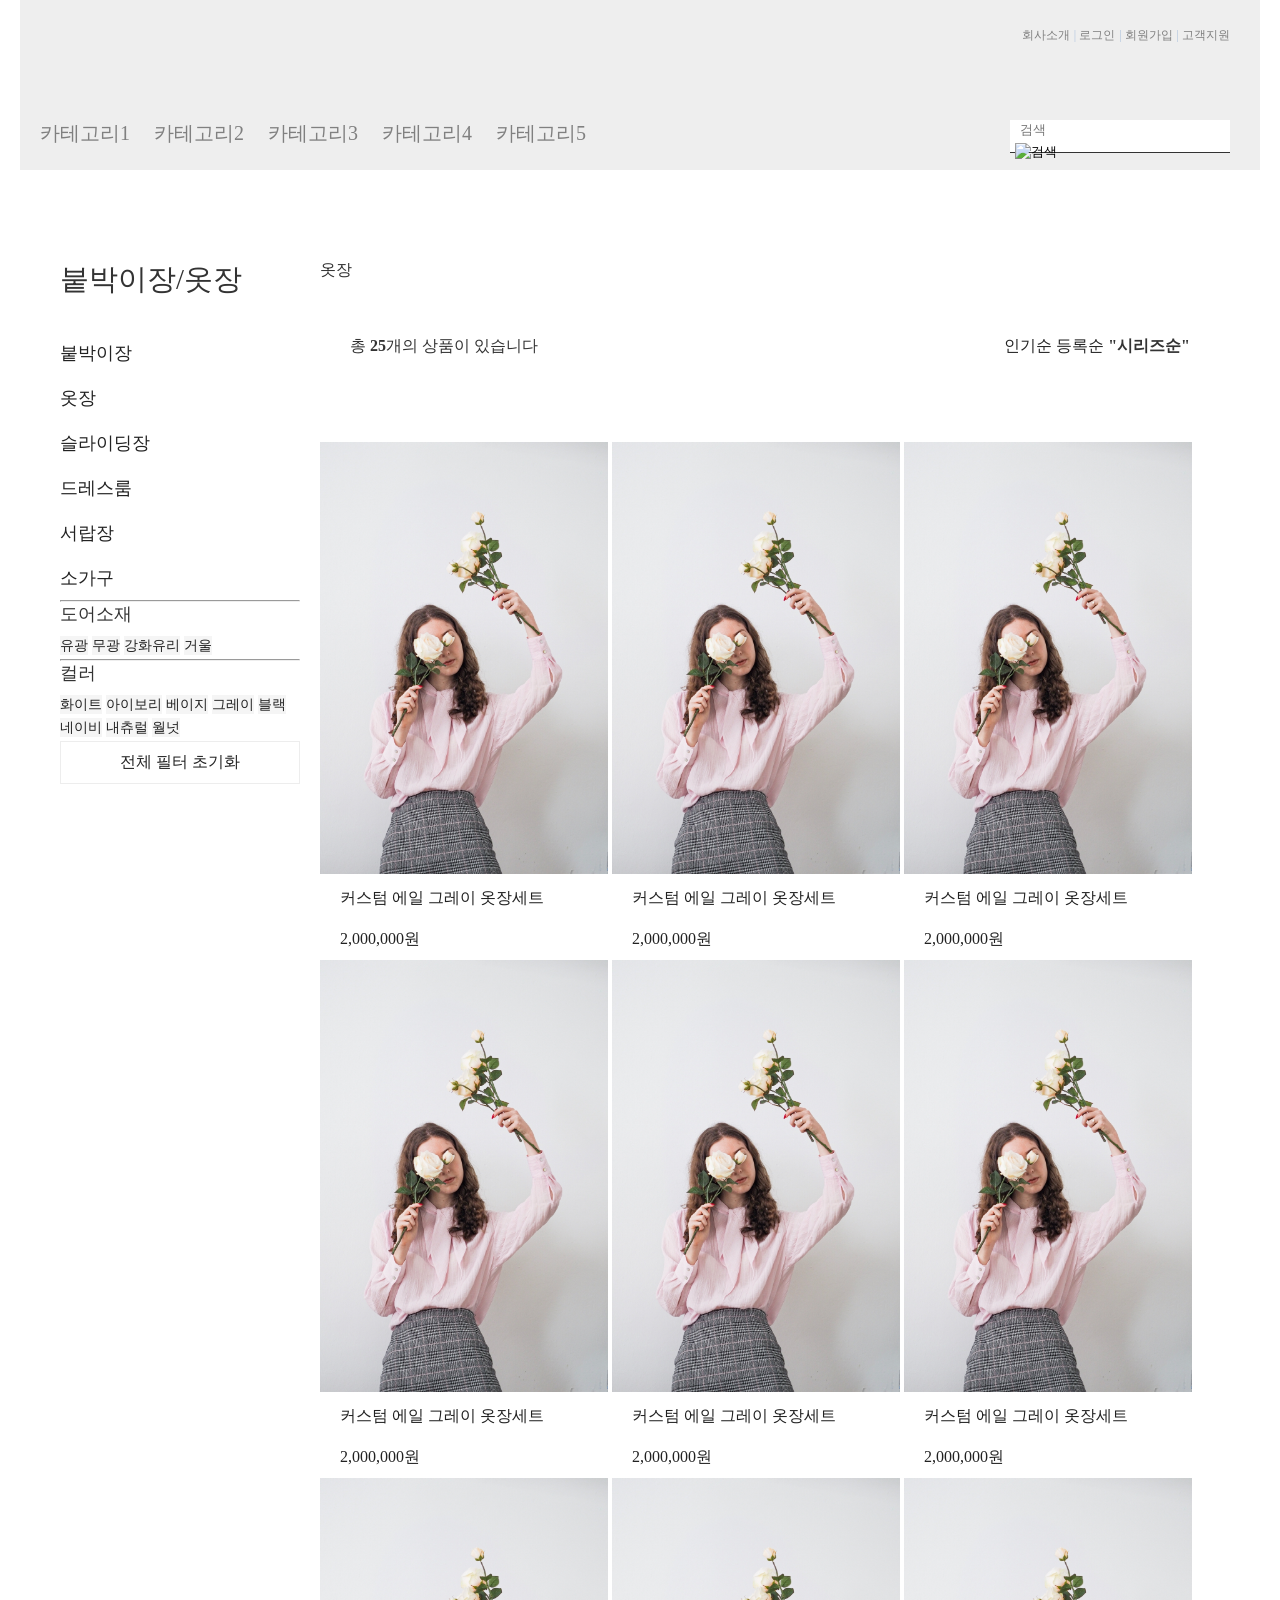
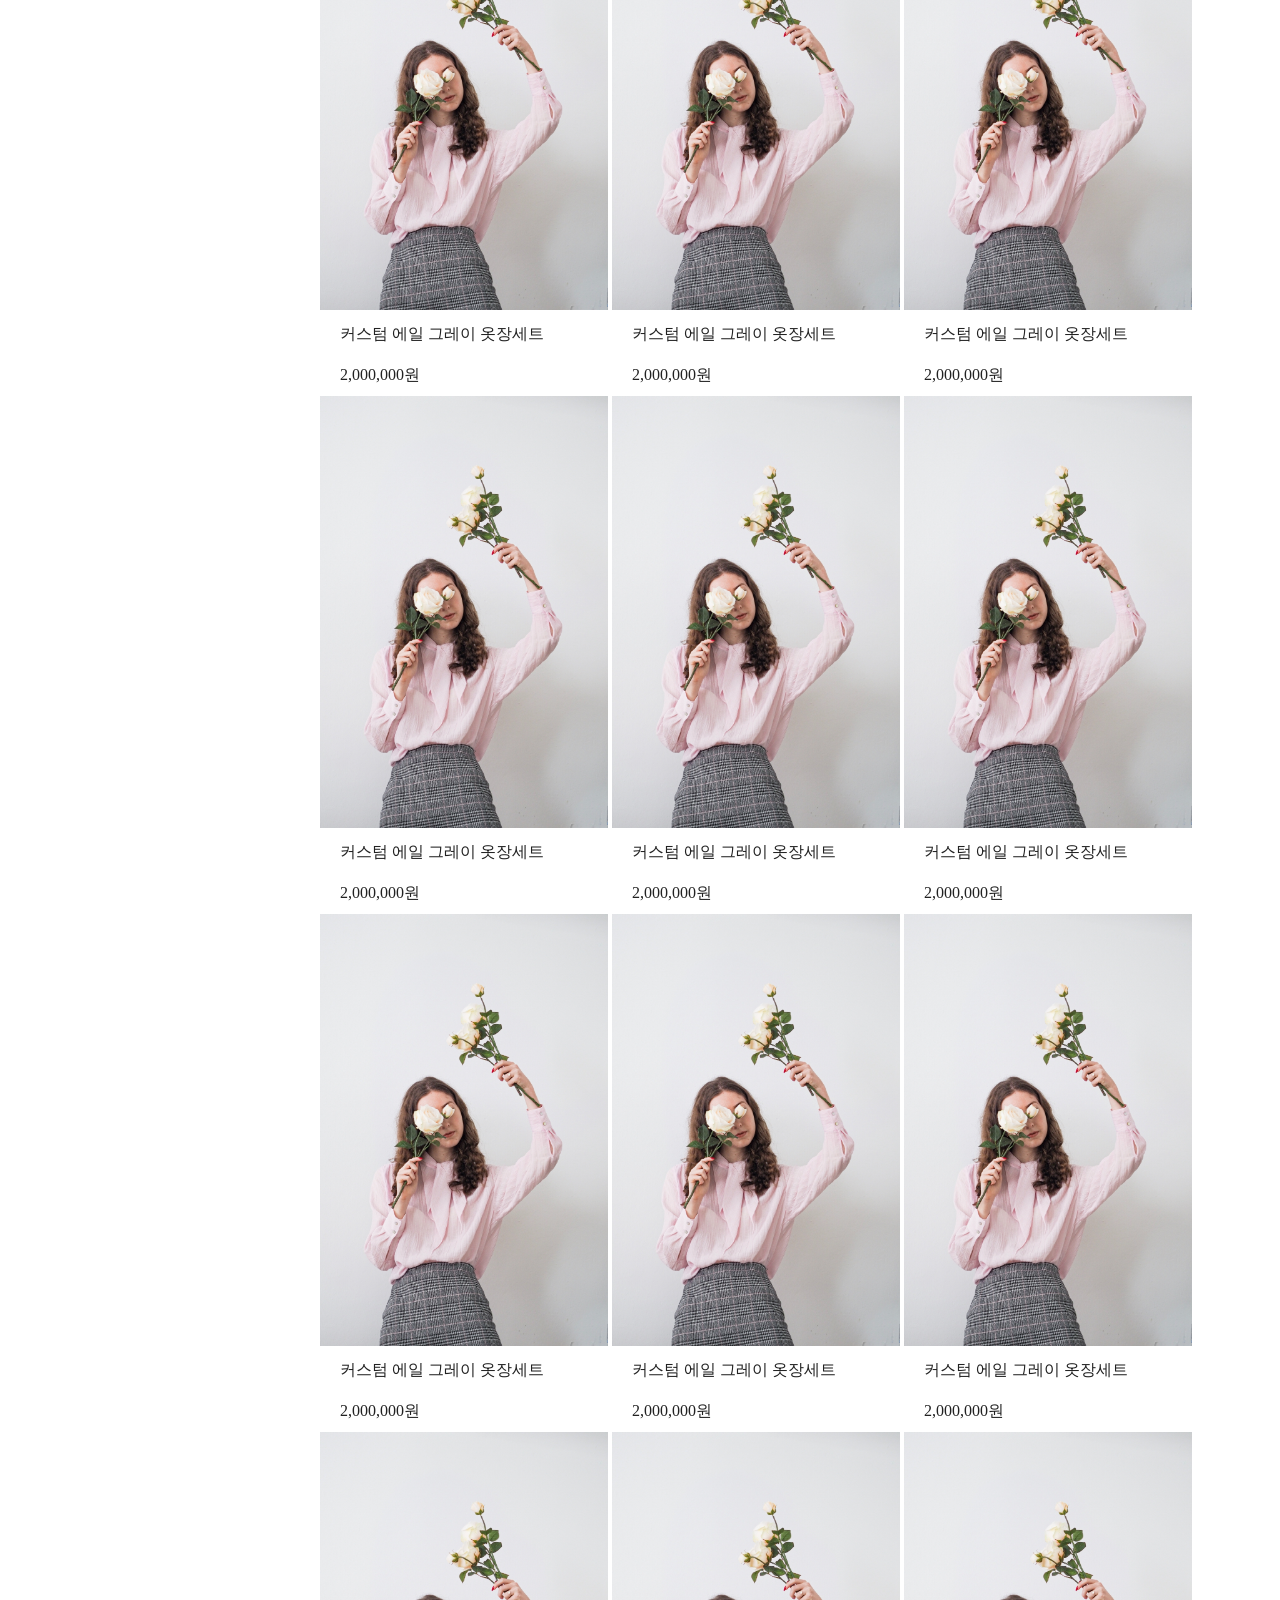
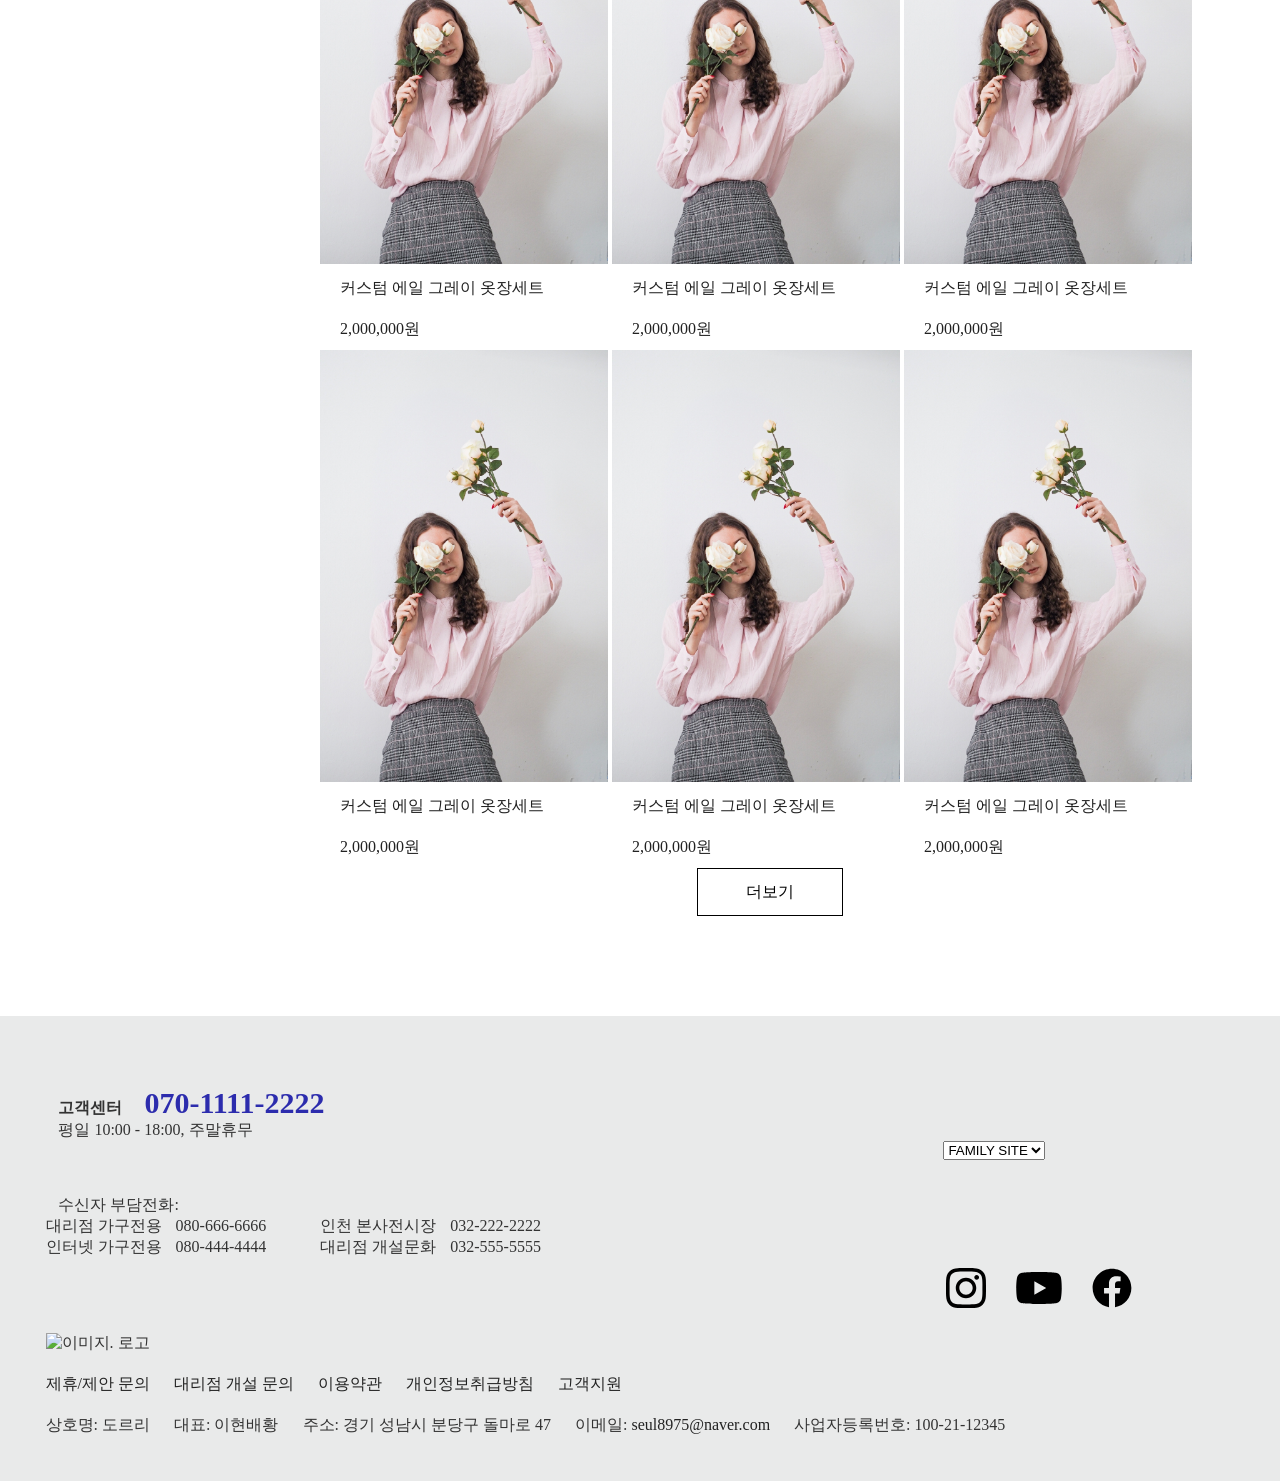
==== project/index.html @ b9e24cec "프로젝트 파일" ====
<!DOCTYPE html>
<html lang="en">

<head>
    <meta charset="UTF-8">
    <meta http-equiv="X-UA-Compatible" content="IE=edge">
    <meta name="viewport" content="width=device-width, initial-scale=1.0">
    <title>상품 목록 페이지</title>
    <link rel="stylesheet" href="./CSS/index.css">
</head>

<body>
    <div id="wrap">
        <div id="header">
            <div class="headerTop">
                <div class="mainLogo">tipsy</div>
                <div class="serviceTab">
                    <ul class="serviceTabList">
                        <li><a href="#">회사소개</a></li>
                        <li><a href="#">로그인</a></li>
                        <li><a href="#">회원가입</a></li>
                        <li><a href="#">고객지원</a></li>
                    </ul>
                </div>
            </div>
            <div class="headerMenu">
                <div class="mainCategories">
                    <ul class="mainCategoryList">
                        <li><a href="#">카테고리1</a></li>
                        <li><a href="#">카테고리2</a></li>
                        <li><a href="#">카테고리3</a></li>
                        <li><a href="#">카테고리4</a></li>
                        <li><a href="#">카테고리5</a></li>
                    </ul>
                </div>
                <div class="mainSearch">
                    <div class="Searchform">
                        <form action="#">
                            <input type="search" id="searchbar" name="mainSearch" placeholder="검색">
                            <button type="submit">
                                <img src="./image/search.png" alt="검색">
                            </button>
                        </form>
                    </div>
                </div>
            </div>
        </div>

        <div id="container">
            <div id="search">
                <div class="search_tit pageTit">붙박이장/옷장</div>
                <div class="search_list cate_list">
                    <div class="cate_list_item"><a href="#">붙박이장</a></div>
                    <div class="cate_list_item"><a href="#">옷장</a></div>
                    <div class="cate_list_item"><a href="#">슬라이딩장</a></div>
                    <div class="cate_list_item"><a href="#">드레스룸</a></div>
                    <div class="cate_list_item"><a href="#">서랍장</a></div>
                    <div class="cate_list_item"><a href="#">소가구</a></div>
                </div>
                <hr>
                <div class="searchSorter">
                    <div class="sortListCon">
                        <dl>
                            <dt>도어소재</dt>
                            <dd>
                                <ul class="sortList">
                                    <li><a href="#">유광</a></li>
                                    <li><a href="#">무광</a></li>
                                    <li><a href="#">강화유리</a></li>
                                    <li><a href="#">거울</a></li>
                                </ul>
                            </dd>
                            <hr>
                            <dl>
                                <dt>컬러</dt>
                                <dd>
                                    <ul class="sortList">
                                        <li><a href="#">화이트</a></li>
                                        <li><a href="#">아이보리</a></li>
                                        <li><a href="#">베이지</a></li>
                                        <li><a href="#">그레이</a></li>
                                        <li><a href="#">블랙</a></li>
                                        <li><a href="#">네이비</a></li>
                                        <li><a href="#">내츄럴</a></li>
                                        <li><a href="#">월넛</a></li>
                                    </ul>
                                </dd>
                            </dl>
                        </dl>
                    </div>
                    <div class="sortFilter">
                        <a href="#">전체 필터 초기화</a>
                    </div>
                </div>
            </div>
            <div id="contents">
                <p class="pageTit">옷장</p>
                <div class="listStyle1" id="prod_schview">
                    <div class="listInfo1">
                        <p class="listLeng"> 총 <b>25</b>개의 상품이 있습니다</p>
                        <ul class="listSort">
                            <li><a href="java">인기순</a></li>
                            <li><a href="java">등록순</a></li>
                            <li><span class="txt_blue">"시리즈순"</span></li>
                        </ul>
                    </div>
                    <ul id="productList" class="list">
                        <li><a href="" target="_blank">
                                <div class="img"><img src="./image/flower1.jpg" alt="상품 이미지"></div>
                                <div class="tit">
                                    <p>커스텀 에일 그레이 옷장세트</p>
                                </div>
                                <p class="price">2,000,000원</p>
                            </a></li>
                        <li><a href="" target="_blank">
                                <div class="img"><img src="./image/flower1.jpg" alt="상품 이미지"></div>
                                <div class="tit">
                                    <p>커스텀 에일 그레이 옷장세트</p>
                                </div>
                                <p class="price">2,000,000원</p>
                            </a></li>
                        <li><a href="" target="_blank">
                                <div class="img"><img src="./image/flower1.jpg" alt="상품 이미지"></div>
                                <div class="tit">
                                    <p>커스텀 에일 그레이 옷장세트</p>
                                </div>
                                <p class="price">2,000,000원</p>
                            </a></li>
                        <li><a href="" target="_blank">
                                <div class="img"><img src="./image/flower1.jpg" alt="상품 이미지"></div>
                                <div class="tit">
                                    <p>커스텀 에일 그레이 옷장세트</p>
                                </div>
                                <p class="price">2,000,000원</p>
                            </a></li>
                        <li><a href="" target="_blank">
                                <div class="img"><img src="./image/flower1.jpg" alt="상품 이미지"></div>
                                <div class="tit">
                                    <p>커스텀 에일 그레이 옷장세트</p>
                                </div>
                                <p class="price">2,000,000원</p>
                            </a></li>
                        <li><a href="" target="_blank">
                                <div class="img"><img src="./image/flower1.jpg" alt="상품 이미지"></div>
                                <div class="tit">
                                    <p>커스텀 에일 그레이 옷장세트</p>
                                </div>
                                <p class="price">2,000,000원</p>
                            </a></li>
                        <li><a href="" target="_blank">
                                <div class="img"><img src="./image/flower1.jpg" alt="상품 이미지"></div>
                                <div class="tit">
                                    <p>커스텀 에일 그레이 옷장세트</p>
                                </div>
                                <p class="price">2,000,000원</p>
                            </a></li>
                        <li><a href="" target="_blank">
                                <div class="img"><img src="./image/flower1.jpg" alt="상품 이미지"></div>
                                <div class="tit">
                                    <p>커스텀 에일 그레이 옷장세트</p>
                                </div>
                                <p class="price">2,000,000원</p>
                            </a></li>
                        <li><a href="" target="_blank">
                                <div class="img"><img src="./image/flower1.jpg" alt="상품 이미지"></div>
                                <div class="tit">
                                    <p>커스텀 에일 그레이 옷장세트</p>
                                </div>
                                <p class="price">2,000,000원</p>
                            </a></li>
                        <li><a href="" target="_blank">
                                <div class="img"><img src="./image/flower1.jpg" alt="상품 이미지"></div>
                                <div class="tit">
                                    <p>커스텀 에일 그레이 옷장세트</p>
                                </div>
                                <p class="price">2,000,000원</p>
                            </a></li>
                        <li><a href="" target="_blank">
                                <div class="img"><img src="./image/flower1.jpg" alt="상품 이미지"></div>
                                <div class="tit">
                                    <p>커스텀 에일 그레이 옷장세트</p>
                                </div>
                                <p class="price">2,000,000원</p>
                            </a></li>
                        <li><a href="" target="_blank">
                                <div class="img"><img src="./image/flower1.jpg" alt="상품 이미지"></div>
                                <div class="tit">
                                    <p>커스텀 에일 그레이 옷장세트</p>
                                </div>
                                <p class="price">2,000,000원</p>
                            </a></li>
                        <li><a href="" target="_blank">
                                <div class="img"><img src="./image/flower1.jpg" alt="상품 이미지"></div>
                                <div class="tit">
                                    <p>커스텀 에일 그레이 옷장세트</p>
                                </div>
                                <p class="price">2,000,000원</p>
                            </a></li>
                        <li><a href="" target="_blank">
                                <div class="img"><img src="./image/flower1.jpg" alt="상품 이미지"></div>
                                <div class="tit">
                                    <p>커스텀 에일 그레이 옷장세트</p>
                                </div>
                                <p class="price">2,000,000원</p>
                            </a></li>
                        <li><a href="" target="_blank">
                                <div class="img"><img src="./image/flower1.jpg" alt="상품 이미지"></div>
                                <div class="tit">
                                    <p>커스텀 에일 그레이 옷장세트</p>
                                </div>
                                <p class="price">2,000,000원</p>
                            </a></li>
                        <li><a href="" target="_blank">
                                <div class="img"><img src="./image/flower1.jpg" alt="상품 이미지"></div>
                                <div class="tit">
                                    <p>커스텀 에일 그레이 옷장세트</p>
                                </div>
                                <p class="price">2,000,000원</p>
                            </a></li>
                        <li><a href="" target="_blank">
                                <div class="img"><img src="./image/flower1.jpg" alt="상품 이미지"></div>
                                <div class="tit">
                                    <p>커스텀 에일 그레이 옷장세트</p>
                                </div>
                                <p class="price">2,000,000원</p>
                            </a></li>
                        <li><a href="" target="_blank">
                                <div class="img"><img src="./image/flower1.jpg" alt="상품 이미지"></div>
                                <div class="tit">
                                    <p>커스텀 에일 그레이 옷장세트</p>
                                </div>
                                <p class="price">2,000,000원</p>
                            </a></li>
                        <li><a href="" target="_blank">
                                <div class="img"><img src="./image/flower1.jpg" alt="상품 이미지"></div>
                                <div class="tit">
                                    <p>커스텀 에일 그레이 옷장세트</p>
                                </div>
                                <p class="price">2,000,000원</p>
                            </a></li>
                        <li><a href="" target="_blank">
                                <div class="img"><img src="./image/flower1.jpg" alt="상품 이미지"></div>
                                <div class="tit">
                                    <p>커스텀 에일 그레이 옷장세트</p>
                                </div>
                                <p class="price">2,000,000원</p>
                            </a></li>
                        <li><a href="" target="_blank">
                                <div class="img"><img src="./image/flower1.jpg" alt="상품 이미지"></div>
                                <div class="tit">
                                    <p>커스텀 에일 그레이 옷장세트</p>
                                </div>
                                <p class="price">2,000,000원</p>
                            </a></li>

                    </ul>
                </div>
                <div class="btnSection">
                    <a href="#" class="btnMore btnMore_prod">더보기</a>
                </div>
            </div>
        </div>
        <!-- ===================================================================================== -->
        <div id="footer" style="width: 100%;">
            <div class="footer_cover">
                <div>
                    <!-- 고객센터 -->
                    <div class="CustomerService">
                        <div class="foot_margin_top1">
                            <span>고객센터</span>
                            <strong>070-1111-2222</strong>
                            <p>평일 10:00 - 18:00, 주말휴무</p>
                        </div>

                        <div class="FamilySite">
                            <label for="family site" name="family"></label>

                            <select name="family" id="family site">
                                <option value="FAMILY SITE">FAMILY SITE</option>
                                <option value="술칭구">술칭구</option>
                                <option value="칭구칭구">칭구칭구</option>
                                <option value="호이호이">호이호이</option>
                                <option value="뇸뇸뇸">뇸뇸뇸</option>
                                <option value="마지막 칭구">마지막 칭구</option>
                            </select>
                        </div>
                    </div>

                    <div class="nf">
                        <div class="foot_margin_top2">수신자 부담전화:</div>
                        <ul class="foot_list1">
                            <li>대리점 가구전용</li>
                            <li>080-666-6666</li>
                            <li>인천 본사전시장</li>
                            <li>032-222-2222</li>
                        </ul>
                    </div>

                    <div>
                        <ul class="foot_list2">
                            <li>인터넷 가구전용</li>
                            <li>080-444-4444</li>
                            <li>대리점 개설문화</li>
                            <li>032-555-5555</li>
                        </ul>
                    </div>

                    <div class="foot_margin_top3">
                        <ul class="sns_src">
                            <li>
                                <a href="https://www.instagram.com" target="_blank">인스타그램
                                    <!-- <img src="./image/instagram.svg" alt="인스타 링크 입니다"> -->
                                </a>
                            </li>
                            <li>
                                <a href="https://www.youtube.com" target="_blank">유튜브
                                    <!-- <img src="./image/youtube.svg" alt="유튜브 링크 입니다"> -->
                                </a>
                            </li>
                            <li>
                                <a href="https://www.facebook.com" target="_blank">페이스북
                                    <!-- <img src="./image/facebook.svg" alt="페이스북 링크 입니다"> -->
                                </a>

                            </li>
                            <li>
                                <a href="https://twitter.com" target="_blank">트위터
                                    <!-- <img src="./image/twitter.svg" alt="트위터 링크 입니다"> -->
                                </a>
                            </li>
                        </ul>
                    </div>

                    <div class="foot_margin_top4 foot_logo">
                        <img src="./image/jeep_logo.png" alt="이미지. 로고">
                    </div>

                    <div class="foot_margin_top5 ">
                        <ul class="foot_list3">
                            <li><a href="">제휴/제안 문의</a></li>
                            <li><a href="">대리점 개설 문의</a></li>
                            <li><a href="">이용약관</a></li>
                            <li><a href="">개인정보취급방침</a></li>
                            <li><a href="">고객지원</a></li>
                        </ul>
                    </div>

                    <div class="top_margin_6">
                        <ul class="foot_list4">
                            <li>상호명: 도르리</li>
                            <li>대표: 이현배황</li>
                            <li>주소: 경기 성남시 분당구 돌마로 47</li>
                            <li>이메일:
                                <a href="mailto:seul8975@naver.com" title="스팸성 메일 차단">seul8975@naver.com</a>
                            </li>
                            <li>사업자등록번호: 100-21-12345</li>
                        </ul>
                    </div>
                </div>
            </div>
        </div>
    </div>

</body>

</html>
---- project/CSS/index.css ----
/* =========공통 속성=========== */

* {
    margin: 0;
    padding: 0;
    list-style: none;
}

body {
    /* margin: 0 auto; */
    color: #333;
    word-wrap: break-word;
    word-break: keep-all;
}

div {
    /* border: 1px solid; */
}

a {
    color: #222;
    text-decoration: none;
    outline: none;
}

#header {
    background-color: rgb(238, 238, 238);
    max-width: 1240px;
    margin: 0 auto;

}

/* 로고 & 로그인 메뉴 전체 */
.headerTop {
    line-height: 70px;
    white-space: nowrap;
    display: flex;
    justify-content: space-between;
}

/* 카테고리 & 검색창 전체 */
.headerBottom {
    height: 100px;
    white-space: nowrap;
}

.headerMenu {
    height: 50px;
    padding-top: 50px;
    display: flex;
    justify-content: space-between;
}

/* 로고 */
.mainLogo {
    display: inline-block;
    background-image: url(../image/logo.png);
    background-position: left;
    width: 200px;
    text-indent: -9999em;
}

/* 로그인탭 */
.serviceTab {
    margin-top: 10px;
    line-height: 3em;
}

.serviceTabList {
    white-space: nowrap;
}

.serviceTabList li {
    display: inline-block;
    font-size: 12px;
}

.serviceTabList li a {
    color: grey;
}

.serviceTabList li+li::before {
    content: " | ";
    color: lightsteelblue;
}

/* 카테고리탭 */
.mainCategories {
    display: inline-block;
    margin-left: 10px;
    /* margin-top: -10px; */
    white-space: nowrap;
}

.mainCategoryList li {
    display: inline-block;
    font-size: 20px;
    margin: 0 10px;
}

.mainCategoryList li a {
    color: grey;
}

.categoryIcon {
    background: url(../image/noun-menu-928567.png) left/60px no-repeat;
}

.categoryIcon span {
    margin-left: 60px;
    margin-right: 40px;
    font-size: 24px;
}

/* 검색창 */
.mainSearch {
    display: inline-block;
    width: 220px;
    height: 32px;
    background-color: white;
    border-bottom: 1px solid;
}

input {
    border: none;
    background: white;
    margin-left: 10px;
}

button img {
    height: 20px;
    vertical-align: middle;
    margin: 5px;
}

button {
    border: none;
    background: none;
}

.mainSearch,
.serviceTab {
    margin-right: 30px;
}

/* ############################### container전체 ############################ */

#container {
    max-width: 1240px;
    display: flex;
    padding: 0 40px 100px 40px;
    margin: 0 auto;
    box-sizing: border-box;
    clear: both;
}


/* ################################### 왼쪽 네비게이션바 ################################### */

#search {
    width: 240px;
    /* border: 1px solid; */
}

.search_tit {
    margin-left: 0;
    font-size: 1.8em;
}

.pageTit {
    padding: 90px 0 30px 0;
}

.search_list.cate_list .cate_list_item {
    padding: 10px 0;
    font-size: 1.15em;
}

.searchSorter dl dt {
    font-size: 1.1em;
    margin-bottom: 10px;
}

.searchSorter dl dd ul li {
    display: inline-block;
    margin-bottom: 4px;
    font-size: .9em;
    background-color: #f5f5f5;
}

.sortList {
    margin: 0;
    padding: 0;
}

.searchSorter .sortFilter {
    text-align: center;
    border: 1px solid #ededed;
}

.searchSorter .sortFilter a {
    display: block;
    padding: 10px 0;
}

/* ################################### 메인콘텐트 ################################### */
#contents {
    flex: 1;
    margin-left: 20px;
}

#productList {
    margin-top: 60px;
}

div[class="img"]>img,
.btnMore,
li {
    display: inline-block;
}

.listInfo1 {
    padding: 25px 30px;
}


.listLeng {
    float: left;

}

.listStyle1 .list>li {
    width: 32%;
}

div[class="img"]>img {
    width: 100%;

}

.tit>p,
.price {
    /* float: left; */
    padding: 10px;
    margin-left: 10px;
}

.listSort {
    margin-left: 200px;
    text-align: right;
}

.btnMore {
    min-width: 146px;
    line-height: 46px;
    color: black;
    background-color: white;
    box-sizing: border-box;
    border: solid 1px;
}

.btnSection {
    text-align: center;
    width: 100%;

}


/* ####################################/////footer/////############################################## */


/* ####################################/////footer/////############################################## */
/* footer */

#footer {
    background-color: rgb(233, 234, 234);
    /* margin-bottom: 30px; */
    padding-bottom: 5vh;
}

#footer div {
    margin-left: 1vw;
}

#footer .footer_cover{
    max-width: 1240px;
    margin: 0 auto;
}

/* 고객센터, FamilySite ================================================== */

/* 고색센터 위  */
.foot_margin_top1 {
    margin-top: 70px;
}

span,
strong {
    display: inline-block;
    font-weight: bold;
}

strong {
    margin-left: 18px;
    color: rgb(44, 44, 173);
    font-size: 30px;
}

.CustomerService {
    display: inline-block;
}

.FamilySite {
    display: inline-block;
    /* 오른쪽 고정 */
    position: relative;
    left: 885px;
}

/* 수신자 부담전화=================================================== */
/* 수신자 부담전화 위 */
.foot_margin_top2 {
    margin-top: 35px;
}

/* 왼쪽 margin number은 리스트 */
.foot_list1>li+li,
.foot_list1>li+li+li+li,
.foot_list2>li+li,
.foot_list2>li+li+li+li {
    margin-left: 10px;
}

.foot_list1>li+li+li,
.foot_list2>li+li+li {
    margin-left: 50px;
}

/* 다른 사이트 "_blank"================================================== */
/* sns_src 위 */
.foot_margin_top3 {
    margin-top: 10px;
}

.sns_src {
    position: relative;
    left: 900px;
    width: 300px;
    height: 60px;
}

.sns_src>li:nth-of-type(n+2) {
    margin-left: 25px;
}

.sns_src>li {
    display: inline-block;
}

.sns_src>li>a {
    background: url(../image/instagram.svg) no-repeat 0/ cover;
    display: inline-block;
    width: 40px;
    height: 40px;
    text-indent: -9999em;
}

.sns_src>li+li>a {
    background: url(../image/youtube.svg) no-repeat 0/ cover;
    display: inline-block;
    width: 48px;
}

.sns_src>li+li+li>a {
    background: url(../image/facebook.svg) no-repeat 0/ cover;
    display: inline-block;
    width: 40px;
}

.sns_src>li+li+li+li>a {
    background: url(../image/twitter.svg) no-repeat 0/ cover;
    display: inline-block;
    width: 40px;
}


/* 로고 이미지 ================================================= */
/* 이미지 위 */
.foot_margin_top4 {
    margin-top: 5px;
}

.foot_logo>img {
    width: 130px;
}

/* 제휴(a 태그)=================================================== */
/* 제휴위 */
.foot_margin_top5 {
    margin-top: 20px;
}

.foot_list3>li:nth-of-type(n+2),
.foot_list4>li:nth-of-type(n+2) {
    margin-left: 20px;
}

.top_margin_6 {
    margin-top: 20px;
}
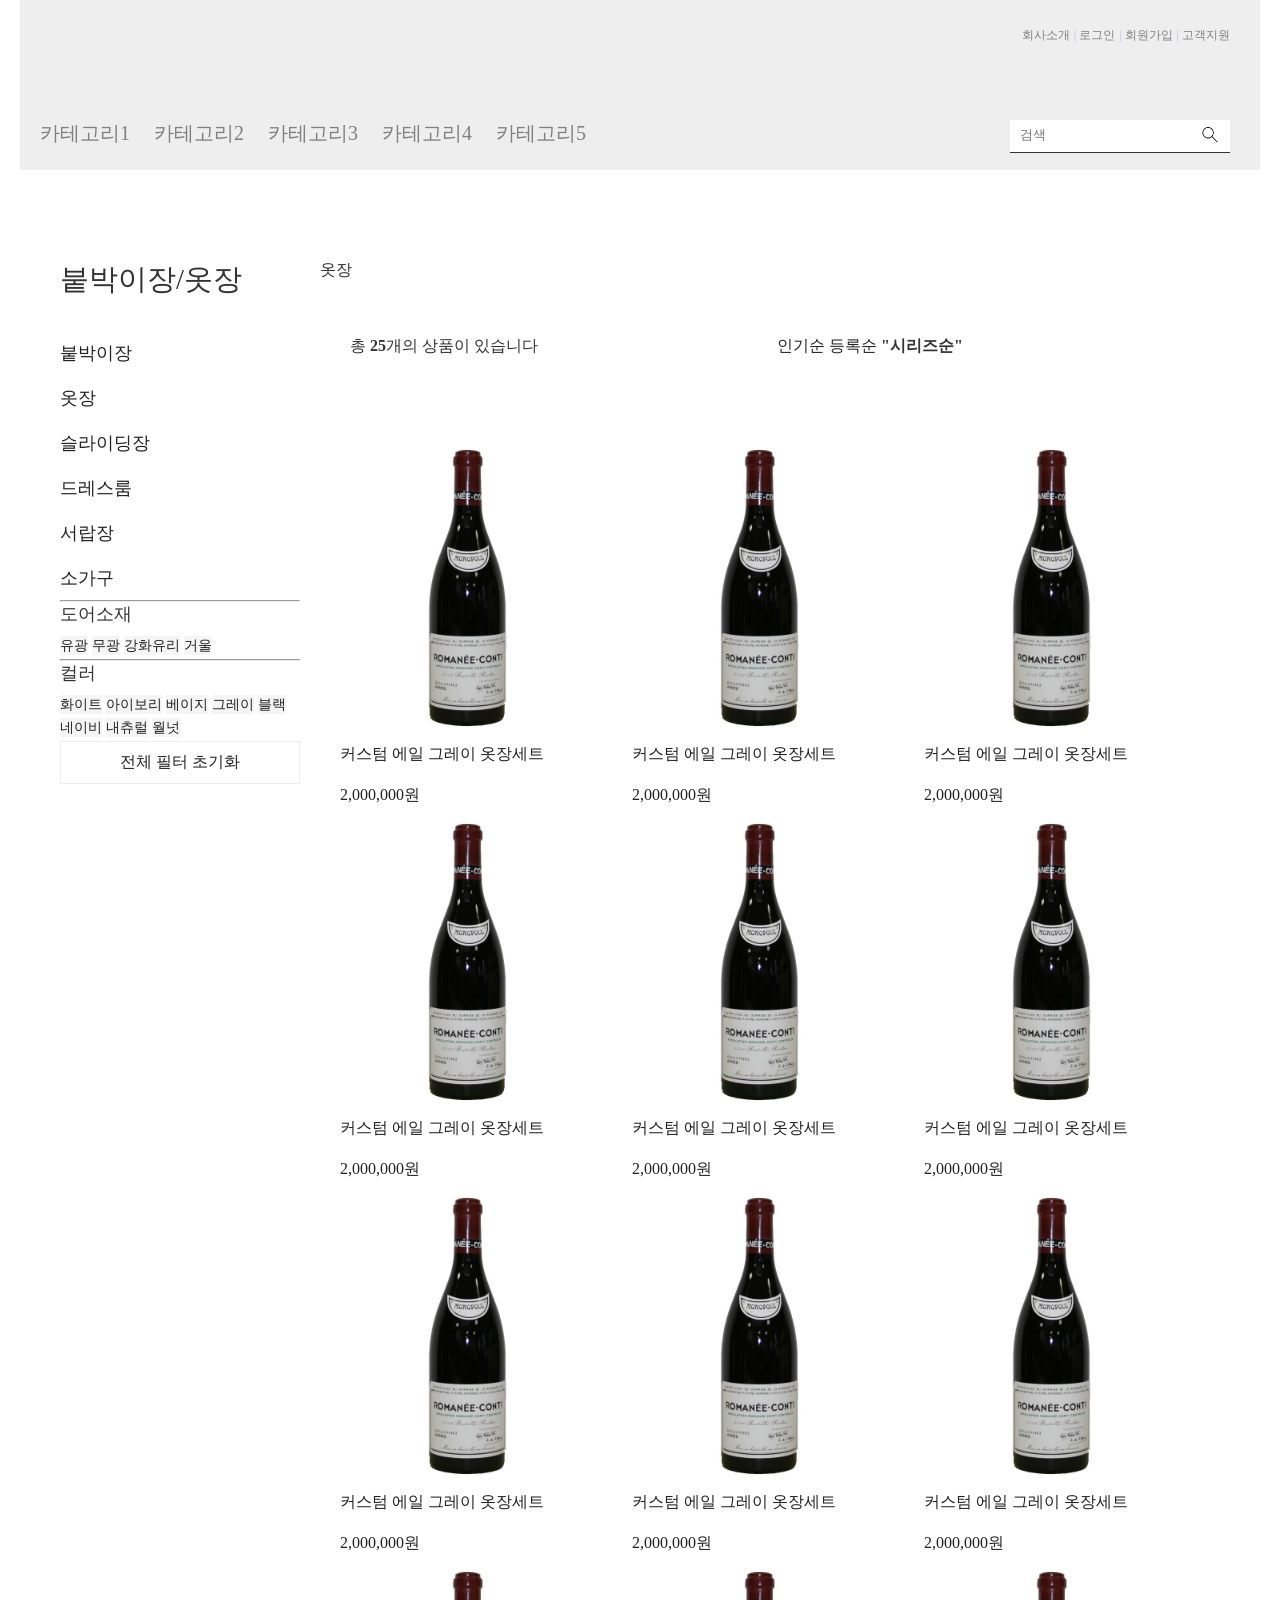
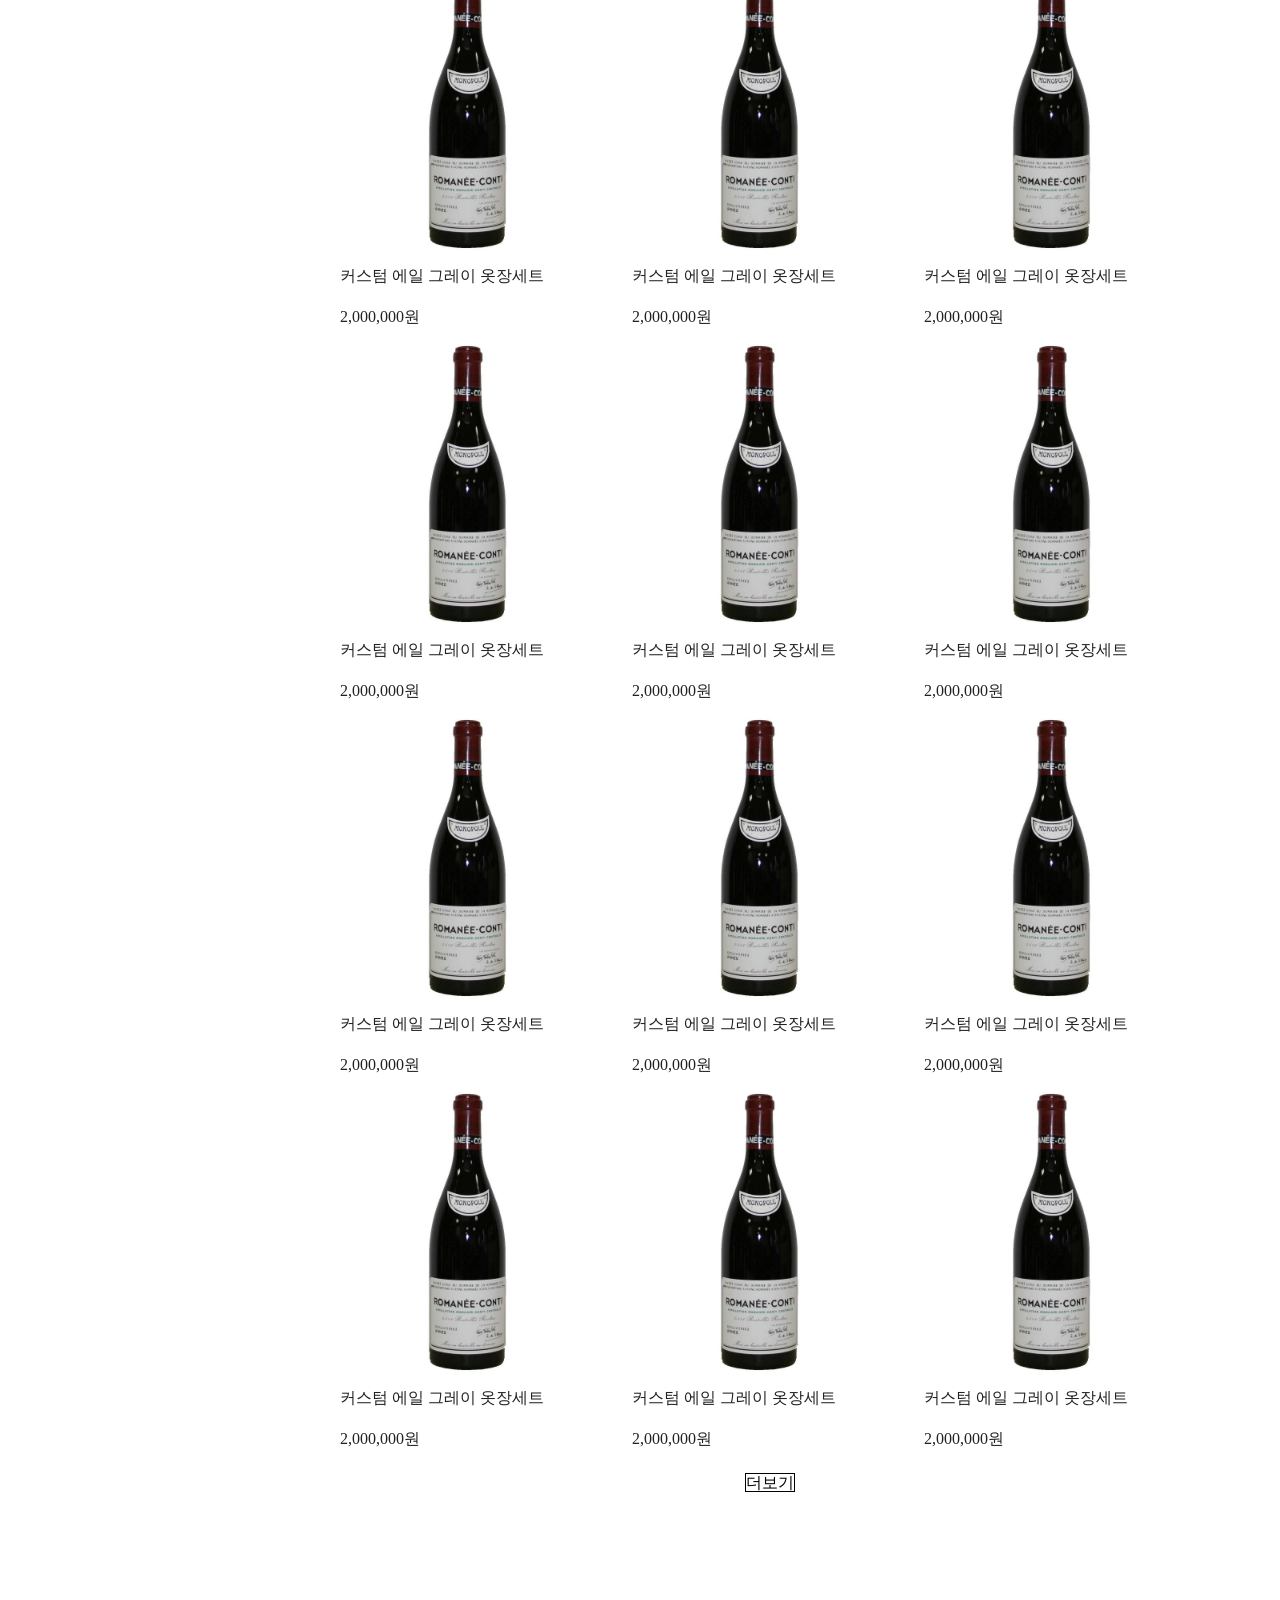
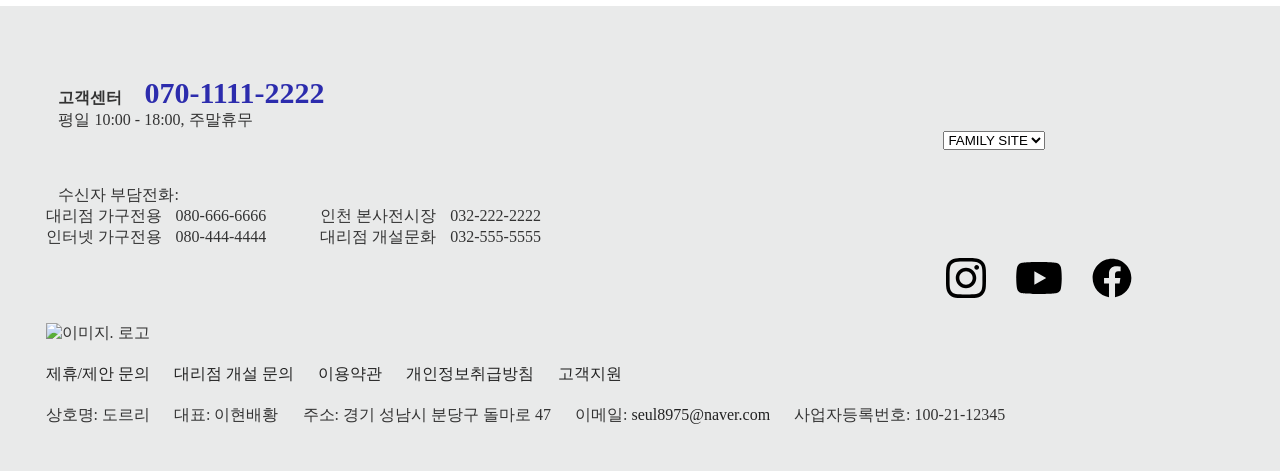
==== commit 177e08e8: "detail page header 및 shopbasket page" ====
--- a/project/index.html
+++ b/project/index.html
@@ -12,35 +12,37 @@
 <body>
     <div id="wrap">
         <div id="header">
-            <div class="headerTop">
-                <div class="mainLogo">tipsy</div>
-                <div class="serviceTab">
-                    <ul class="serviceTabList">
-                        <li><a href="#">회사소개</a></li>
-                        <li><a href="#">로그인</a></li>
-                        <li><a href="#">회원가입</a></li>
-                        <li><a href="#">고객지원</a></li>
-                    </ul>
-                </div>
-            </div>
-            <div class="headerMenu">
-                <div class="mainCategories">
-                    <ul class="mainCategoryList">
-                        <li><a href="#">카테고리1</a></li>
-                        <li><a href="#">카테고리2</a></li>
-                        <li><a href="#">카테고리3</a></li>
-                        <li><a href="#">카테고리4</a></li>
-                        <li><a href="#">카테고리5</a></li>
-                    </ul>
-                </div>
-                <div class="mainSearch">
-                    <div class="Searchform">
-                        <form action="#">
-                            <input type="search" id="searchbar" name="mainSearch" placeholder="검색">
-                            <button type="submit">
-                                <img src="./image/search.png" alt="검색">
-                            </button>
-                        </form>
+            <div class="header_cover">
+                <div class="headerTop">
+                    <div class="mainLogo">tipsy</div>
+                    <div class="serviceTab">
+                        <ul class="serviceTabList">
+                            <li><a href="#">회사소개</a></li>
+                            <li><a href="#">로그인</a></li>
+                            <li><a href="#">회원가입</a></li>
+                            <li><a href="#">고객지원</a></li>
+                        </ul>
+                    </div>
+                </div>
+                <div class="headerMenu">
+                    <div class="mainCategories">
+                        <ul class="mainCategoryList">
+                            <li><a href="#">카테고리1</a></li>
+                            <li><a href="#">카테고리2</a></li>
+                            <li><a href="#">카테고리3</a></li>
+                            <li><a href="#">카테고리4</a></li>
+                            <li><a href="#">카테고리5</a></li>
+                        </ul>
+                    </div>
+                    <div class="mainSearch">
+                        <div class="Searchform">
+                            <form action="#">
+                                <input type="search" id="searchbar" name="mainSearch" placeholder="검색">
+                                <button type="submit">
+                                    <img src="./image/search.png" alt="검색">
+                                </button>
+                            </form>
+                        </div>
                     </div>
                 </div>
             </div>
@@ -106,147 +108,147 @@
                     </div>
                     <ul id="productList" class="list">
                         <li><a href="" target="_blank">
-                                <div class="img"><img src="./image/flower1.jpg" alt="상품 이미지"></div>
-                                <div class="tit">
-                                    <p>커스텀 에일 그레이 옷장세트</p>
-                                </div>
-                                <p class="price">2,000,000원</p>
-                            </a></li>
-                        <li><a href="" target="_blank">
-                                <div class="img"><img src="./image/flower1.jpg" alt="상품 이미지"></div>
-                                <div class="tit">
-                                    <p>커스텀 에일 그레이 옷장세트</p>
-                                </div>
-                                <p class="price">2,000,000원</p>
-                            </a></li>
-                        <li><a href="" target="_blank">
-                                <div class="img"><img src="./image/flower1.jpg" alt="상품 이미지"></div>
-                                <div class="tit">
-                                    <p>커스텀 에일 그레이 옷장세트</p>
-                                </div>
-                                <p class="price">2,000,000원</p>
-                            </a></li>
-                        <li><a href="" target="_blank">
-                                <div class="img"><img src="./image/flower1.jpg" alt="상품 이미지"></div>
-                                <div class="tit">
-                                    <p>커스텀 에일 그레이 옷장세트</p>
-                                </div>
-                                <p class="price">2,000,000원</p>
-                            </a></li>
-                        <li><a href="" target="_blank">
-                                <div class="img"><img src="./image/flower1.jpg" alt="상품 이미지"></div>
-                                <div class="tit">
-                                    <p>커스텀 에일 그레이 옷장세트</p>
-                                </div>
-                                <p class="price">2,000,000원</p>
-                            </a></li>
-                        <li><a href="" target="_blank">
-                                <div class="img"><img src="./image/flower1.jpg" alt="상품 이미지"></div>
-                                <div class="tit">
-                                    <p>커스텀 에일 그레이 옷장세트</p>
-                                </div>
-                                <p class="price">2,000,000원</p>
-                            </a></li>
-                        <li><a href="" target="_blank">
-                                <div class="img"><img src="./image/flower1.jpg" alt="상품 이미지"></div>
-                                <div class="tit">
-                                    <p>커스텀 에일 그레이 옷장세트</p>
-                                </div>
-                                <p class="price">2,000,000원</p>
-                            </a></li>
-                        <li><a href="" target="_blank">
-                                <div class="img"><img src="./image/flower1.jpg" alt="상품 이미지"></div>
-                                <div class="tit">
-                                    <p>커스텀 에일 그레이 옷장세트</p>
-                                </div>
-                                <p class="price">2,000,000원</p>
-                            </a></li>
-                        <li><a href="" target="_blank">
-                                <div class="img"><img src="./image/flower1.jpg" alt="상품 이미지"></div>
-                                <div class="tit">
-                                    <p>커스텀 에일 그레이 옷장세트</p>
-                                </div>
-                                <p class="price">2,000,000원</p>
-                            </a></li>
-                        <li><a href="" target="_blank">
-                                <div class="img"><img src="./image/flower1.jpg" alt="상품 이미지"></div>
-                                <div class="tit">
-                                    <p>커스텀 에일 그레이 옷장세트</p>
-                                </div>
-                                <p class="price">2,000,000원</p>
-                            </a></li>
-                        <li><a href="" target="_blank">
-                                <div class="img"><img src="./image/flower1.jpg" alt="상품 이미지"></div>
-                                <div class="tit">
-                                    <p>커스텀 에일 그레이 옷장세트</p>
-                                </div>
-                                <p class="price">2,000,000원</p>
-                            </a></li>
-                        <li><a href="" target="_blank">
-                                <div class="img"><img src="./image/flower1.jpg" alt="상품 이미지"></div>
-                                <div class="tit">
-                                    <p>커스텀 에일 그레이 옷장세트</p>
-                                </div>
-                                <p class="price">2,000,000원</p>
-                            </a></li>
-                        <li><a href="" target="_blank">
-                                <div class="img"><img src="./image/flower1.jpg" alt="상품 이미지"></div>
-                                <div class="tit">
-                                    <p>커스텀 에일 그레이 옷장세트</p>
-                                </div>
-                                <p class="price">2,000,000원</p>
-                            </a></li>
-                        <li><a href="" target="_blank">
-                                <div class="img"><img src="./image/flower1.jpg" alt="상품 이미지"></div>
-                                <div class="tit">
-                                    <p>커스텀 에일 그레이 옷장세트</p>
-                                </div>
-                                <p class="price">2,000,000원</p>
-                            </a></li>
-                        <li><a href="" target="_blank">
-                                <div class="img"><img src="./image/flower1.jpg" alt="상품 이미지"></div>
-                                <div class="tit">
-                                    <p>커스텀 에일 그레이 옷장세트</p>
-                                </div>
-                                <p class="price">2,000,000원</p>
-                            </a></li>
-                        <li><a href="" target="_blank">
-                                <div class="img"><img src="./image/flower1.jpg" alt="상품 이미지"></div>
-                                <div class="tit">
-                                    <p>커스텀 에일 그레이 옷장세트</p>
-                                </div>
-                                <p class="price">2,000,000원</p>
-                            </a></li>
-                        <li><a href="" target="_blank">
-                                <div class="img"><img src="./image/flower1.jpg" alt="상품 이미지"></div>
-                                <div class="tit">
-                                    <p>커스텀 에일 그레이 옷장세트</p>
-                                </div>
-                                <p class="price">2,000,000원</p>
-                            </a></li>
-                        <li><a href="" target="_blank">
-                                <div class="img"><img src="./image/flower1.jpg" alt="상품 이미지"></div>
-                                <div class="tit">
-                                    <p>커스텀 에일 그레이 옷장세트</p>
-                                </div>
-                                <p class="price">2,000,000원</p>
-                            </a></li>
-                        <li><a href="" target="_blank">
-                                <div class="img"><img src="./image/flower1.jpg" alt="상품 이미지"></div>
-                                <div class="tit">
-                                    <p>커스텀 에일 그레이 옷장세트</p>
-                                </div>
-                                <p class="price">2,000,000원</p>
-                            </a></li>
-                        <li><a href="" target="_blank">
-                                <div class="img"><img src="./image/flower1.jpg" alt="상품 이미지"></div>
-                                <div class="tit">
-                                    <p>커스텀 에일 그레이 옷장세트</p>
-                                </div>
-                                <p class="price">2,000,000원</p>
-                            </a></li>
-                        <li><a href="" target="_blank">
-                                <div class="img"><img src="./image/flower1.jpg" alt="상품 이미지"></div>
+                                <div class="img"><img src="./image/wine1.jpg" alt="상품 이미지"></div>
+                                <div class="tit">
+                                    <p>커스텀 에일 그레이 옷장세트</p>
+                                </div>
+                                <p class="price">2,000,000원</p>
+                            </a></li>
+                        <li><a href="" target="_blank">
+                                <div class="img"><img src="./image/wine1.jpg" alt="상품 이미지"></div>
+                                <div class="tit">
+                                    <p>커스텀 에일 그레이 옷장세트</p>
+                                </div>
+                                <p class="price">2,000,000원</p>
+                            </a></li>
+                        <li><a href="" target="_blank">
+                                <div class="img"><img src="./image/wine1.jpg" alt="상품 이미지"></div>
+                                <div class="tit">
+                                    <p>커스텀 에일 그레이 옷장세트</p>
+                                </div>
+                                <p class="price">2,000,000원</p>
+                            </a></li>
+                        <li><a href="" target="_blank">
+                                <div class="img"><img src="./image/wine1.jpg" alt="상품 이미지"></div>
+                                <div class="tit">
+                                    <p>커스텀 에일 그레이 옷장세트</p>
+                                </div>
+                                <p class="price">2,000,000원</p>
+                            </a></li>
+                        <li><a href="" target="_blank">
+                                <div class="img"><img src="./image/wine1.jpg" alt="상품 이미지"></div>
+                                <div class="tit">
+                                    <p>커스텀 에일 그레이 옷장세트</p>
+                                </div>
+                                <p class="price">2,000,000원</p>
+                            </a></li>
+                        <li><a href="" target="_blank">
+                                <div class="img"><img src="./image/wine1.jpg" alt="상품 이미지"></div>
+                                <div class="tit">
+                                    <p>커스텀 에일 그레이 옷장세트</p>
+                                </div>
+                                <p class="price">2,000,000원</p>
+                            </a></li>
+                        <li><a href="" target="_blank">
+                                <div class="img"><img src="./image/wine1.jpg" alt="상품 이미지"></div>
+                                <div class="tit">
+                                    <p>커스텀 에일 그레이 옷장세트</p>
+                                </div>
+                                <p class="price">2,000,000원</p>
+                            </a></li>
+                        <li><a href="" target="_blank">
+                                <div class="img"><img src="./image/wine1.jpg" alt="상품 이미지"></div>
+                                <div class="tit">
+                                    <p>커스텀 에일 그레이 옷장세트</p>
+                                </div>
+                                <p class="price">2,000,000원</p>
+                            </a></li>
+                        <li><a href="" target="_blank">
+                                <div class="img"><img src="./image/wine1.jpg" alt="상품 이미지"></div>
+                                <div class="tit">
+                                    <p>커스텀 에일 그레이 옷장세트</p>
+                                </div>
+                                <p class="price">2,000,000원</p>
+                            </a></li>
+                        <li><a href="" target="_blank">
+                                <div class="img"><img src="./image/wine1.jpg" alt="상품 이미지"></div>
+                                <div class="tit">
+                                    <p>커스텀 에일 그레이 옷장세트</p>
+                                </div>
+                                <p class="price">2,000,000원</p>
+                            </a></li>
+                        <li><a href="" target="_blank">
+                                <div class="img"><img src="./image/wine1.jpg" alt="상품 이미지"></div>
+                                <div class="tit">
+                                    <p>커스텀 에일 그레이 옷장세트</p>
+                                </div>
+                                <p class="price">2,000,000원</p>
+                            </a></li>
+                        <li><a href="" target="_blank">
+                                <div class="img"><img src="./image/wine1.jpg" alt="상품 이미지"></div>
+                                <div class="tit">
+                                    <p>커스텀 에일 그레이 옷장세트</p>
+                                </div>
+                                <p class="price">2,000,000원</p>
+                            </a></li>
+                        <li><a href="" target="_blank">
+                                <div class="img"><img src="./image/wine1.jpg" alt="상품 이미지"></div>
+                                <div class="tit">
+                                    <p>커스텀 에일 그레이 옷장세트</p>
+                                </div>
+                                <p class="price">2,000,000원</p>
+                            </a></li>
+                        <li><a href="" target="_blank">
+                                <div class="img"><img src="./image/wine1.jpg" alt="상품 이미지"></div>
+                                <div class="tit">
+                                    <p>커스텀 에일 그레이 옷장세트</p>
+                                </div>
+                                <p class="price">2,000,000원</p>
+                            </a></li>
+                        <li><a href="" target="_blank">
+                                <div class="img"><img src="./image/wine1.jpg" alt="상품 이미지"></div>
+                                <div class="tit">
+                                    <p>커스텀 에일 그레이 옷장세트</p>
+                                </div>
+                                <p class="price">2,000,000원</p>
+                            </a></li>
+                        <li><a href="" target="_blank">
+                                <div class="img"><img src="./image/wine1.jpg" alt="상품 이미지"></div>
+                                <div class="tit">
+                                    <p>커스텀 에일 그레이 옷장세트</p>
+                                </div>
+                                <p class="price">2,000,000원</p>
+                            </a></li>
+                        <li><a href="" target="_blank">
+                                <div class="img"><img src="./image/wine1.jpg" alt="상품 이미지"></div>
+                                <div class="tit">
+                                    <p>커스텀 에일 그레이 옷장세트</p>
+                                </div>
+                                <p class="price">2,000,000원</p>
+                            </a></li>
+                        <li><a href="" target="_blank">
+                                <div class="img"><img src="./image/wine1.jpg" alt="상품 이미지"></div>
+                                <div class="tit">
+                                    <p>커스텀 에일 그레이 옷장세트</p>
+                                </div>
+                                <p class="price">2,000,000원</p>
+                            </a></li>
+                        <li><a href="" target="_blank">
+                                <div class="img"><img src="./image/wine1.jpg" alt="상품 이미지"></div>
+                                <div class="tit">
+                                    <p>커스텀 에일 그레이 옷장세트</p>
+                                </div>
+                                <p class="price">2,000,000원</p>
+                            </a></li>
+                        <li><a href="" target="_blank">
+                                <div class="img"><img src="./image/wine1.jpg" alt="상품 이미지"></div>
+                                <div class="tit">
+                                    <p>커스텀 에일 그레이 옷장세트</p>
+                                </div>
+                                <p class="price">2,000,000원</p>
+                            </a></li>
+                        <li><a href="" target="_blank">
+                                <div class="img"><img src="./image/wine1.jpg" alt="상품 이미지"></div>
                                 <div class="tit">
                                     <p>커스텀 에일 그레이 옷장세트</p>
                                 </div>
--- a/project/CSS/index.css
+++ b/project/CSS/index.css
@@ -23,12 +23,29 @@
     outline: none;
 }
 
+li {
+    display: inline-block;
+}
+
+/* ======================header==================================================== */
+/* ========================header 공통========================================== */
+.mainLogo,
+.mainCategories,
+.serviceTabList li,
+.mainCategoryList li,
+.mainSearch {
+    display: inline-block;
+}
+
+
 #header {
     background-color: rgb(238, 238, 238);
     max-width: 1240px;
     margin: 0 auto;
 
 }
+
+
 
 /* 로고 & 로그인 메뉴 전체 */
 .headerTop {
@@ -53,7 +70,6 @@
 
 /* 로고 */
 .mainLogo {
-    display: inline-block;
     background-image: url(../image/logo.png);
     background-position: left;
     width: 200px;
@@ -71,7 +87,6 @@
 }
 
 .serviceTabList li {
-    display: inline-block;
     font-size: 12px;
 }
 
@@ -86,14 +101,12 @@
 
 /* 카테고리탭 */
 .mainCategories {
-    display: inline-block;
     margin-left: 10px;
     /* margin-top: -10px; */
     white-space: nowrap;
 }
 
 .mainCategoryList li {
-    display: inline-block;
     font-size: 20px;
     margin: 0 10px;
 }
@@ -114,7 +127,6 @@
 
 /* 검색창 */
 .mainSearch {
-    display: inline-block;
     width: 220px;
     height: 32px;
     background-color: white;
@@ -154,6 +166,14 @@
     clear: both;
 }
 
+/* =================================container 공통======================================== */
+.searchSorter .sortFilter,
+.listSort,
+.btnSection {
+    text-align: center;
+}
+
+
 
 /* ################################### 왼쪽 네비게이션바 ################################### */
 
@@ -182,7 +202,6 @@
 }
 
 .searchSorter dl dd ul li {
-    display: inline-block;
     margin-bottom: 4px;
     font-size: .9em;
     background-color: #f5f5f5;
@@ -194,7 +213,6 @@
 }
 
 .searchSorter .sortFilter {
-    text-align: center;
     border: 1px solid #ededed;
 }
 
@@ -213,11 +231,6 @@
     margin-top: 60px;
 }
 
-div[class="img"]>img,
-.btnMore,
-li {
-    display: inline-block;
-}
 
 .listInfo1 {
     padding: 25px 30px;
@@ -247,7 +260,6 @@
 
 .listSort {
     margin-left: 200px;
-    text-align: right;
 }
 
 .btnMore {
@@ -260,7 +272,6 @@
 }
 
 .btnSection {
-    text-align: center;
     width: 100%;
 
 }
@@ -282,7 +293,7 @@
     margin-left: 1vw;
 }
 
-#footer .footer_cover{
+#footer .footer_cover {
     max-width: 1240px;
     margin: 0 auto;
 }
@@ -407,6 +418,4 @@
 
 .top_margin_6 {
     margin-top: 20px;
-}
-
-
+}
